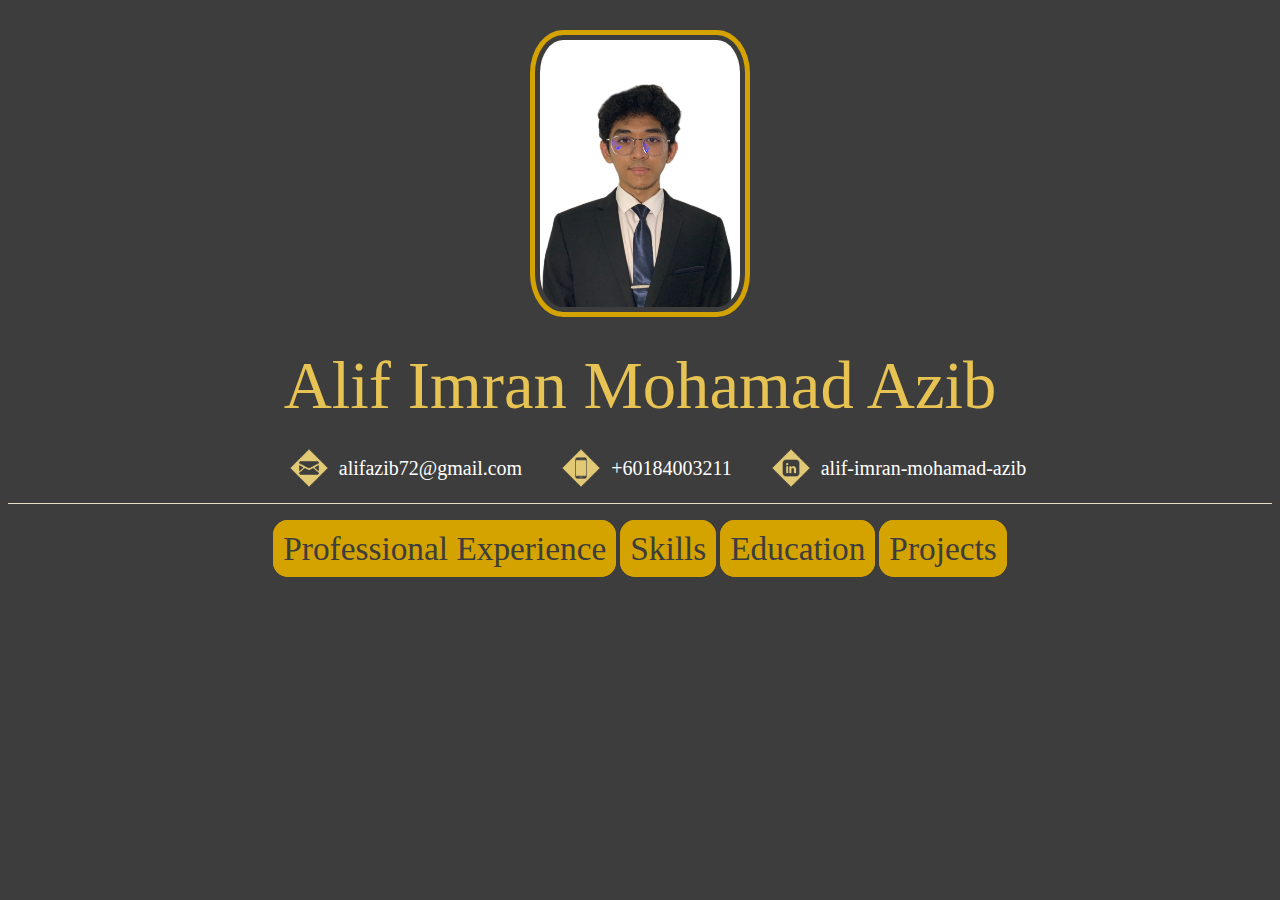
==== index.html @ edf27cf0 "Curriculum Vitae (v1.0) - Changes to be expected" ====
<!DOCTYPE html>
<html lang="en">
  <head>
    <title>Introduction Page | Alif Imran</title>
    <link rel="icon" href="./assets/index icon.png">
    <style>
      html {
        position: relative;
        width: auto;
        height: auto;
        background: #3d3d3d;
        border-radius: 50px;
      }

      a {
        text-align: center;
      }

      button {
        display: block;
        margin-left: auto;
        margin-right: auto;
      }

      

      img {
        width: 200px;
        border: 5px solid rgb(212, 163, 0);
        padding: 5px;
        margin: 30px;
        border-radius: 15%;
      }


      .centerImage {
        display: block;
        margin-left: auto;
        margin-right: auto;
      }

      .centerSelection {
        text-align: center;
      }

      .mainLink {
        background-color: #3d3d3d;
        border: none;
        font-family: Avenir LT std;
        font-weight: 35;
        font-size: 50pt;
        text-decoration: none;
        color: rgb(230, 195, 82);
        transition: background-color 0.3s ease-in-out;
      }

      .mainLink:hover {
        background-color: rgb(77, 59, 0);
        border-radius: 15px;
      }

      .selectionLink {
        font-family: Avenir LT std;
        font-weight: 35;
        font-size: 25pt;
        text-decoration: none;
        color: #3d3d3d;
        background-color: rgb(212, 163, 0);
        border: 10px solid rgb(212, 163, 0);
        border-radius: 15px;
        transition: border 0.3s ease-in-out;
      }
      .selectionLink:hover {
        border: 20px solid rgb(212, 163, 0);
        border-radius: 20px;
      }

      .descInt {
        font-family: Avenir LT std;
        font-weight: 35;
        font-size: 17pt;
        color: white;
      }

      .contactInfoMain {
        width: auto;
        height: 60px;
        text-align: center;
        margin-bottom: 30px;
        margin-top: -30px;
      }

      .contactInfo {
        margin: 0px auto;
        position: relative;
        display: inline-block;
      }

      .contactInfo a{
        text-decoration: none;
        font-family: Avenir LT std;
        font-weight: 35;
        font-size: 15pt;
        color: white;
        transition: color 0.3s ease-in-out;
      }

      .contactInfo a:hover {
        text-decoration: none;
        font-family: Avenir LT std;
        font-weight: 35;
        font-size: 15pt;
        color: rgb(230, 195, 82);
      }

      .contactInfo a img{
        border: none;
        width: 50px;
        padding: 0%;
        margin-bottom: -18px;
        margin-right: 0px;
      }
    </style>
  </head>
  <body>
    <div>
      <img src="./assets/Formal Pic white bg.jpg" class="centerImage" alt="Alif Imran Profile Picture"/>
      <div>
        <button class="mainLink" onclick="setVisibility()">Alif Imran Mohamad Azib</button>
        <h2 id="descIntro" style="display: none" class="descInt" ><center>A graduated bachelor's of Actuarial Science student who wishes to pursue in Software Development
        <br> and be productive with suitable practices in the industry as well as contributing quality outputs efficiently throughout the company.</center></h2>
        <br />
        <div class="contactInfoMain">

          <div class="contactInfo">
            <a href="mailto:alifazib72">
              <img src="./assets/email icon.png" alt="email icon">
              alifazib72@gmail.com
            </a>
          </div>

          <div class="contactInfo">
            <a href="">
              <img src="./assets/phone icon.png" alt="phone icon">
              +60184003211
            </a>
          </div>

          <div class="contactInfo">
            <a href="https://www.linkedin.com/in/alif-imran-mohamad-azib-a28639226" target="_blank">
              <img src="./assets/linkedin icon.png" alt="linkedin icon">
              alif-imran-mohamad-azib
            </a>
          </div>

        </div>
        <hr style="background-color:rgb(231, 224, 199); border: none;" size="3px"/>
        <br />
        <div class="centerSelection">
          <a href="./sections/Professional_Experience.html" class="selectionLink">Professional Experience</a>
          <a href="./sections/Skills.html" class="selectionLink">Skills</a>
          <a href="./sections/Education.html" class="selectionLink">Education</a>
          <a href="./sections/Project.html" class="selectionLink">Projects</a>
        </div>
        <script>
        function setVisibility(){
            let desc = document.getElementById('descIntro');

            desc.style.display = desc.style.display === 'none' ? '' : 'none';
        }
        </script>
      </div>
    </div>
  </body>
</html>
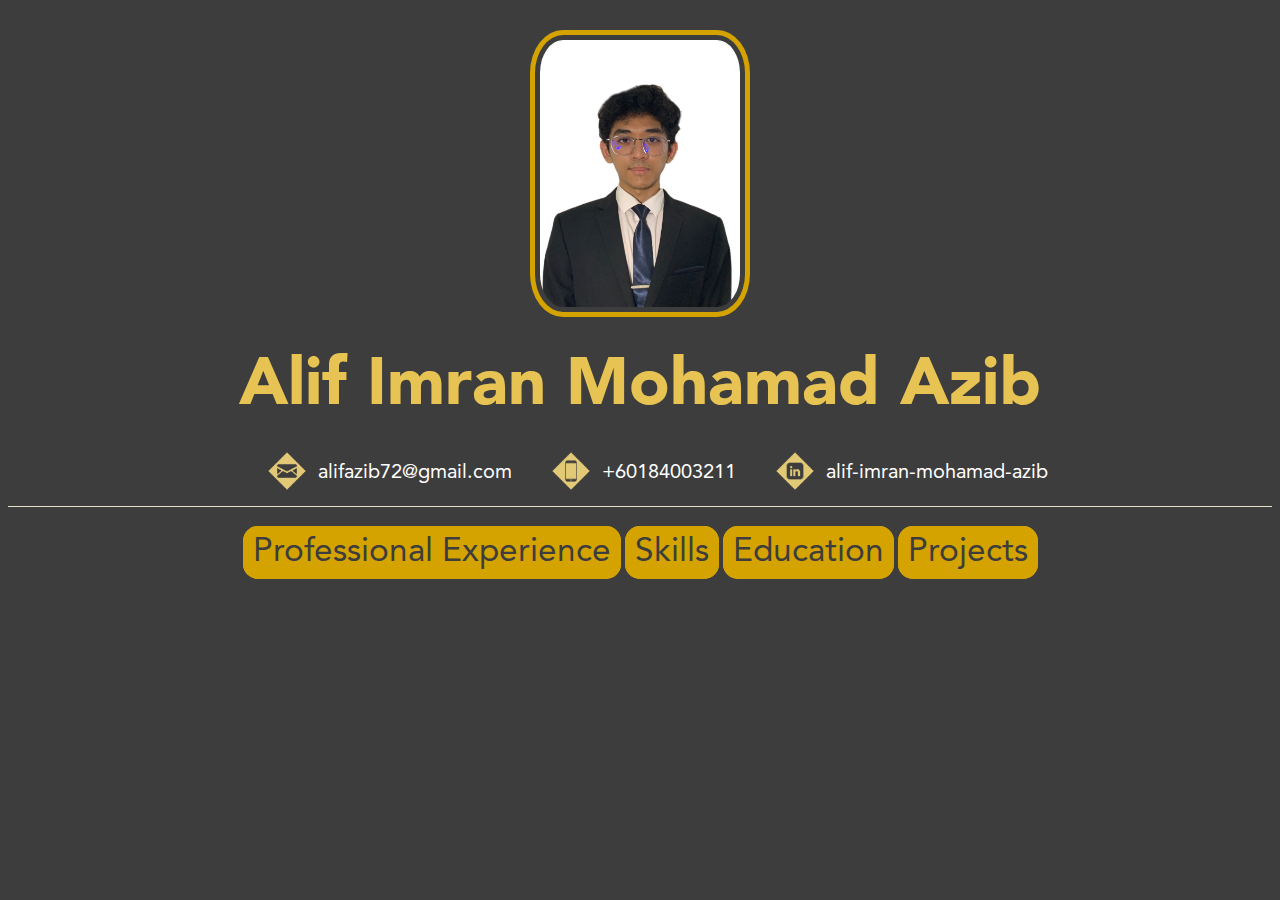
==== commit f2a9881e: "v1.1 Added custom fonts to the website (Avenir)" ====
--- a/index.html
+++ b/index.html
@@ -46,8 +46,7 @@
       .mainLink {
         background-color: #3d3d3d;
         border: none;
-        font-family: Avenir LT std;
-        font-weight: 35;
+        font-family: 'Avenir Black';
         font-size: 50pt;
         text-decoration: none;
         color: rgb(230, 195, 82);
@@ -60,8 +59,7 @@
       }
 
       .selectionLink {
-        font-family: Avenir LT std;
-        font-weight: 35;
+        font-family: 'Avenir Roman';
         font-size: 25pt;
         text-decoration: none;
         color: #3d3d3d;
@@ -76,8 +74,7 @@
       }
 
       .descInt {
-        font-family: Avenir LT std;
-        font-weight: 35;
+        font-family: 'Avenir Book';
         font-size: 17pt;
         color: white;
       }
@@ -98,8 +95,7 @@
 
       .contactInfo a{
         text-decoration: none;
-        font-family: Avenir LT std;
-        font-weight: 35;
+        font-family: 'Avenir Roman';
         font-size: 15pt;
         color: white;
         transition: color 0.3s ease-in-out;
@@ -107,8 +103,7 @@
 
       .contactInfo a:hover {
         text-decoration: none;
-        font-family: Avenir LT std;
-        font-weight: 35;
+        font-family: 'Avenir Roman';
         font-size: 15pt;
         color: rgb(230, 195, 82);
       }
@@ -119,6 +114,21 @@
         padding: 0%;
         margin-bottom: -18px;
         margin-right: 0px;
+      }
+
+      @font-face {
+        font-family: 'Avenir Roman';
+        src: url(./assets/font/AvenirLTStd-Roman.otf);
+      }
+
+      @font-face {
+        font-family: 'Avenir Book';
+        src: url(./assets/font/AvenirLTStd-Book.otf);
+      }
+
+      @font-face {
+        font-family: 'Avenir Black';
+        src: url(./assets/font/AvenirLTStd-Black.otf);
       }
     </style>
   </head>
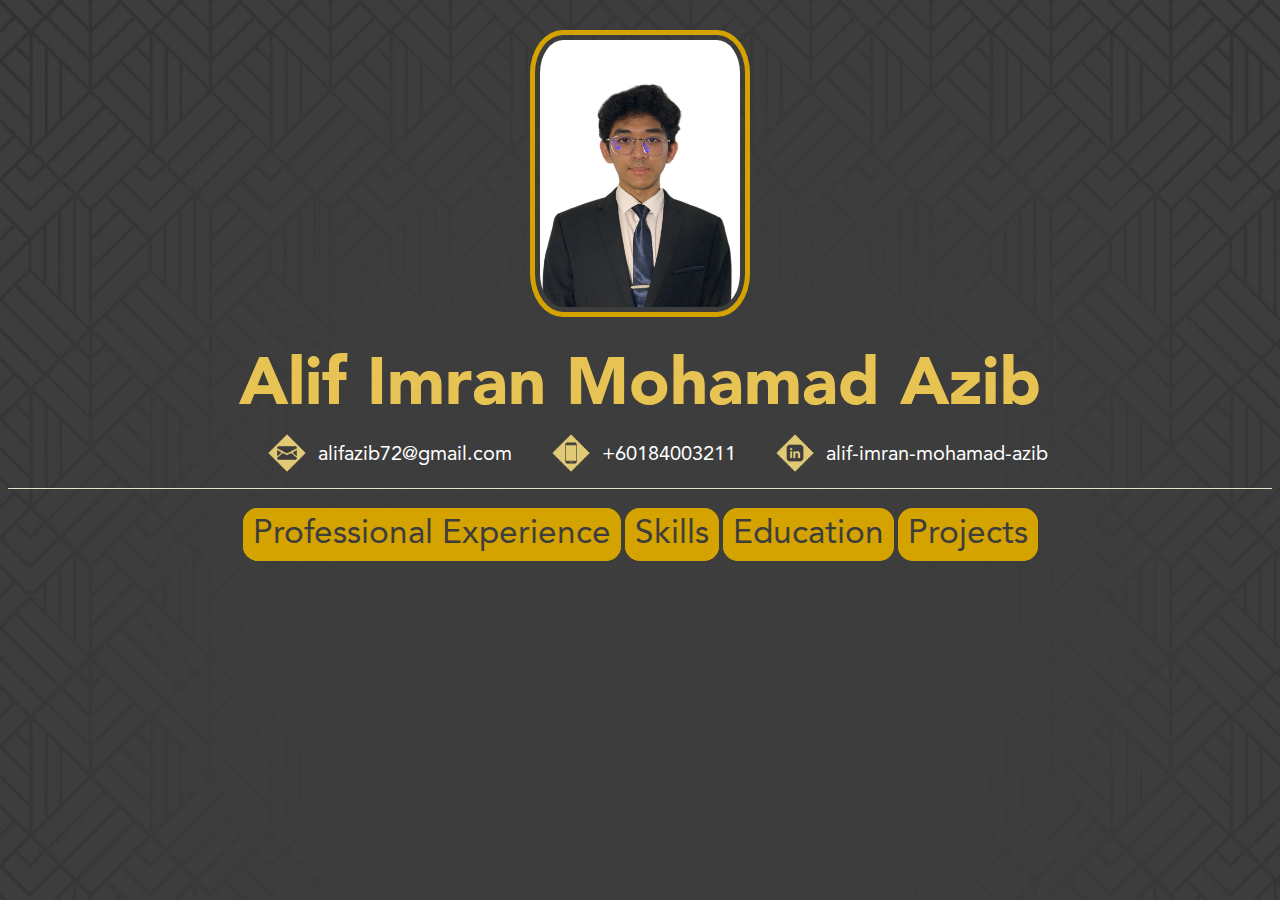
==== commit 685cc15e: "v1.2 Added background image and various transition" ====
--- a/index.html
+++ b/index.html
@@ -10,6 +10,10 @@
         height: auto;
         background: #3d3d3d;
         border-radius: 50px;
+        background-image: url('./assets/diamond\ abstract\ pattern.png');
+        background-repeat: no-repeat;
+        background-attachment: scroll;
+        background-size: 100% auto;
       }
 
       a {
@@ -44,18 +48,18 @@
       }
 
       .mainLink {
-        background-color: #3d3d3d;
+        background-color: transparent;
         border: none;
         font-family: 'Avenir Black';
         font-size: 50pt;
         text-decoration: none;
         color: rgb(230, 195, 82);
-        transition: background-color 0.3s ease-in-out;
+        transition: color 0.3s ease-in-out, font-size 0.2s ease-in-out;
       }
 
       .mainLink:hover {
-        background-color: rgb(77, 59, 0);
-        border-radius: 15px;
+        color: white;
+        font-size: 55pt;
       }
 
       .selectionLink {
@@ -68,15 +72,10 @@
         border-radius: 15px;
         transition: border 0.3s ease-in-out;
       }
+
       .selectionLink:hover {
         border: 20px solid rgb(212, 163, 0);
         border-radius: 20px;
-      }
-
-      .descInt {
-        font-family: 'Avenir Book';
-        font-size: 17pt;
-        color: white;
       }
 
       .contactInfoMain {
@@ -116,6 +115,21 @@
         margin-right: 0px;
       }
 
+      .descInactiveBox {
+        background-color: transparent;
+        width: auto;
+        overflow: auto;
+        transition: all 0.3s ease-in-out;
+      }
+
+
+      #descIntro {
+        font-family: 'Avenir Book';
+        font-size: 10pt;
+        color: white;
+        text-align: center;
+      }
+
       @font-face {
         font-family: 'Avenir Roman';
         src: url(./assets/font/AvenirLTStd-Roman.otf);
@@ -131,38 +145,43 @@
         src: url(./assets/font/AvenirLTStd-Black.otf);
       }
     </style>
+
+    <script>
+      function toggleHeight(id) {
+        let currId = document.getElementById(id);
+        currId.style.height = currId.style.height === '0px' ? '100px' : '0px';
+      }
+    </script>
   </head>
   <body>
     <div>
       <img src="./assets/Formal Pic white bg.jpg" class="centerImage" alt="Alif Imran Profile Picture"/>
       <div>
-        <button class="mainLink" onclick="setVisibility()">Alif Imran Mohamad Azib</button>
-        <h2 id="descIntro" style="display: none" class="descInt" ><center>A graduated bachelor's of Actuarial Science student who wishes to pursue in Software Development
-        <br> and be productive with suitable practices in the industry as well as contributing quality outputs efficiently throughout the company.</center></h2>
-        <br />
+        <button class="mainLink" onclick="toggleHeight('descIntro')">Alif Imran Mohamad Azib</button>
+        <div id="descIntro" class="descInactiveBox" style="height: 0px;">
+          <h2 class="descInt" ><center>A graduated bachelor's of Actuarial Science student who wishes to pursue in Software Development
+          <br> and be productive with suitable practices in the industry as well as contributing quality outputs efficiently throughout the company.</center></h2>
+          
+        </div>
         <div class="contactInfoMain">
-
           <div class="contactInfo">
             <a href="mailto:alifazib72">
               <img src="./assets/email icon.png" alt="email icon">
               alifazib72@gmail.com
             </a>
           </div>
-
           <div class="contactInfo">
             <a href="">
               <img src="./assets/phone icon.png" alt="phone icon">
               +60184003211
             </a>
           </div>
-
           <div class="contactInfo">
             <a href="https://www.linkedin.com/in/alif-imran-mohamad-azib-a28639226" target="_blank">
               <img src="./assets/linkedin icon.png" alt="linkedin icon">
               alif-imran-mohamad-azib
             </a>
           </div>
-
         </div>
         <hr style="background-color:rgb(231, 224, 199); border: none;" size="3px"/>
         <br />
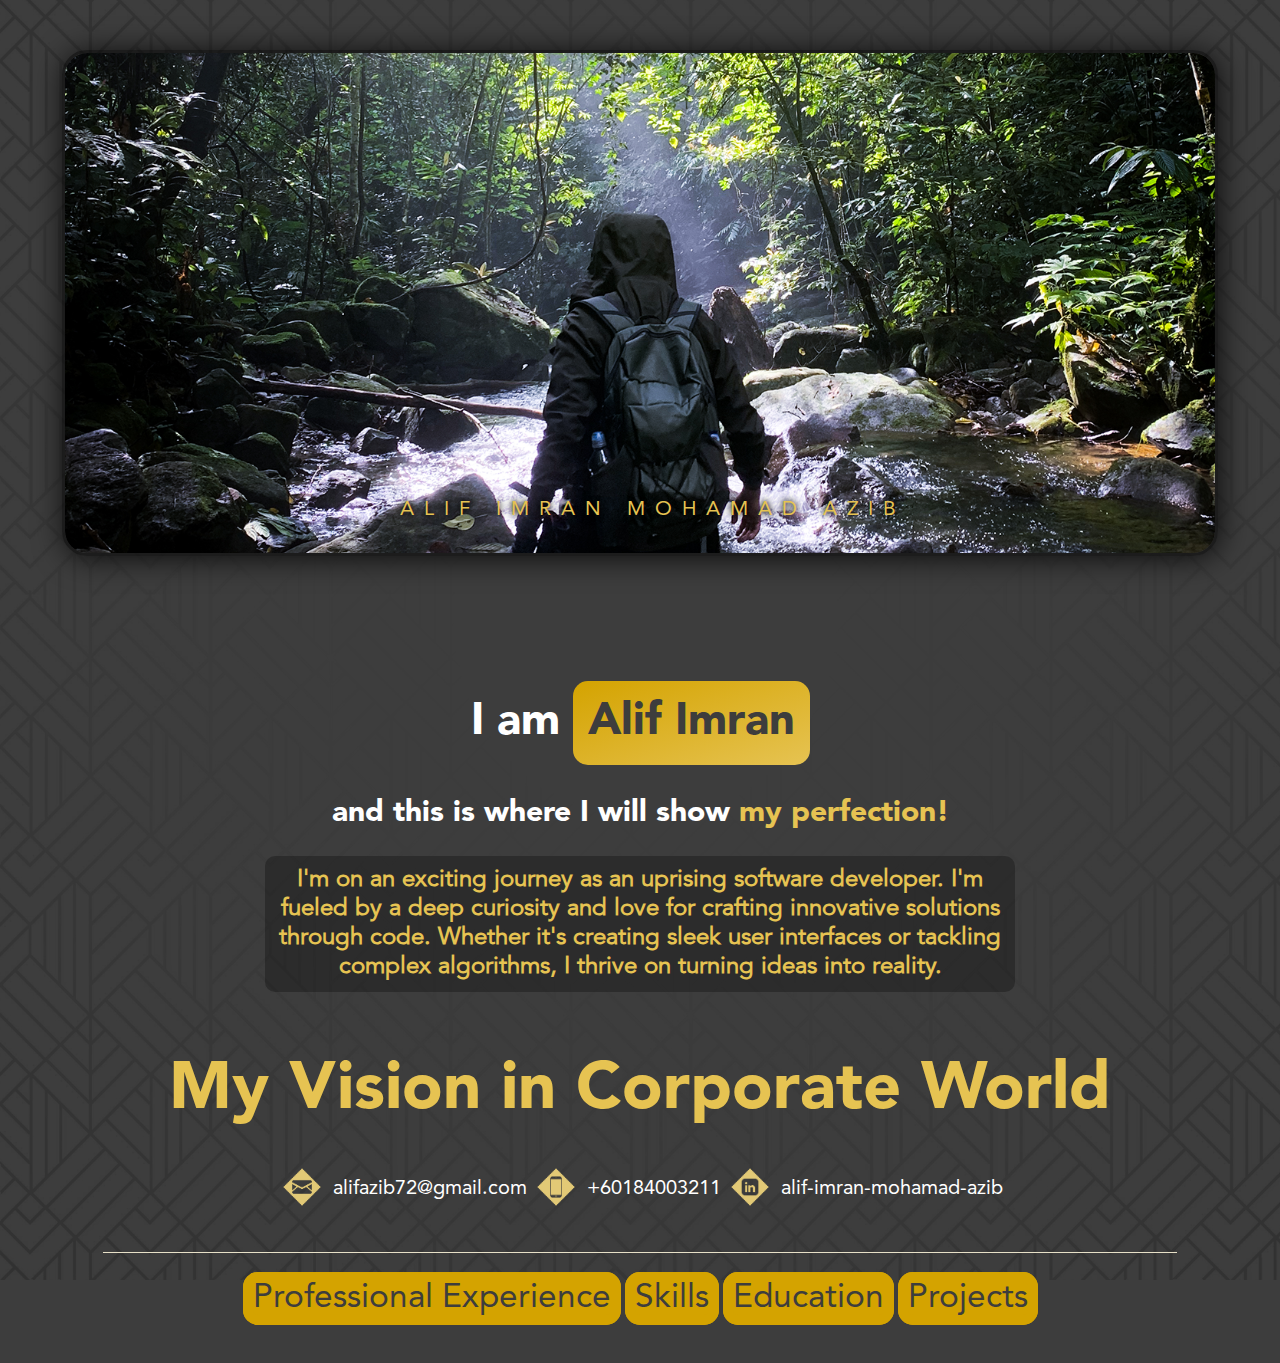
==== commit c34b06c6: "v1.3 Overhauled Introduction Page and CSS files" ====
--- a/index.html
+++ b/index.html
@@ -3,202 +3,83 @@
   <head>
     <title>Introduction Page | Alif Imran</title>
     <link rel="icon" href="./assets/index icon.png">
-    <style>
-      html {
-        position: relative;
-        width: auto;
-        height: auto;
-        background: #3d3d3d;
-        border-radius: 50px;
-        background-image: url('./assets/diamond\ abstract\ pattern.png');
-        background-repeat: no-repeat;
-        background-attachment: scroll;
-        background-size: 100% auto;
+    <link rel="stylesheet" href="./styles/index.css">
+    <script src="https://ajax.googleapis.com/ajax/libs/jquery/3.6.4/jquery.min.js"></script>
+    <script>
+      function toggleHeight(id) {
+        let currId = document.getElementById(id);
+        currId.style.maxHeight = currId.style.maxHeight === '0px' ? '125px' : '0px';
       }
+      
+      function setVisibility(){
+          let desc = document.getElementById('descIntro');
 
-      a {
-        text-align: center;
-      }
-
-      button {
-        display: block;
-        margin-left: auto;
-        margin-right: auto;
-      }
-
-      
-
-      img {
-        width: 200px;
-        border: 5px solid rgb(212, 163, 0);
-        padding: 5px;
-        margin: 30px;
-        border-radius: 15%;
+          desc.style.display = desc.style.display === 'none' ? '' : 'none';
       }
 
 
-      .centerImage {
-        display: block;
-        margin-left: auto;
-        margin-right: auto;
-      }
-
-      .centerSelection {
-        text-align: center;
-      }
-
-      .mainLink {
-        background-color: transparent;
-        border: none;
-        font-family: 'Avenir Black';
-        font-size: 50pt;
-        text-decoration: none;
-        color: rgb(230, 195, 82);
-        transition: color 0.3s ease-in-out, font-size 0.2s ease-in-out;
-      }
-
-      .mainLink:hover {
-        color: white;
-        font-size: 55pt;
-      }
-
-      .selectionLink {
-        font-family: 'Avenir Roman';
-        font-size: 25pt;
-        text-decoration: none;
-        color: #3d3d3d;
-        background-color: rgb(212, 163, 0);
-        border: 10px solid rgb(212, 163, 0);
-        border-radius: 15px;
-        transition: border 0.3s ease-in-out;
-      }
-
-      .selectionLink:hover {
-        border: 20px solid rgb(212, 163, 0);
-        border-radius: 20px;
-      }
-
-      .contactInfoMain {
-        width: auto;
-        height: 60px;
-        text-align: center;
-        margin-bottom: 30px;
-        margin-top: -30px;
-      }
-
-      .contactInfo {
-        margin: 0px auto;
-        position: relative;
-        display: inline-block;
-      }
-
-      .contactInfo a{
-        text-decoration: none;
-        font-family: 'Avenir Roman';
-        font-size: 15pt;
-        color: white;
-        transition: color 0.3s ease-in-out;
-      }
-
-      .contactInfo a:hover {
-        text-decoration: none;
-        font-family: 'Avenir Roman';
-        font-size: 15pt;
-        color: rgb(230, 195, 82);
-      }
-
-      .contactInfo a img{
-        border: none;
-        width: 50px;
-        padding: 0%;
-        margin-bottom: -18px;
-        margin-right: 0px;
-      }
-
-      .descInactiveBox {
-        background-color: transparent;
-        width: auto;
-        overflow: auto;
-        transition: all 0.3s ease-in-out;
-      }
-
-
-      #descIntro {
-        font-family: 'Avenir Book';
-        font-size: 10pt;
-        color: white;
-        text-align: center;
-      }
-
-      @font-face {
-        font-family: 'Avenir Roman';
-        src: url(./assets/font/AvenirLTStd-Roman.otf);
-      }
-
-      @font-face {
-        font-family: 'Avenir Book';
-        src: url(./assets/font/AvenirLTStd-Book.otf);
-      }
-
-      @font-face {
-        font-family: 'Avenir Black';
-        src: url(./assets/font/AvenirLTStd-Black.otf);
-      }
-    </style>
-
-    <script>
-      function toggleHeight(id) {
-        let currId = document.getElementById(id);
-        currId.style.height = currId.style.height === '0px' ? '100px' : '0px';
-      }
     </script>
   </head>
   <body>
-    <div>
-      <img src="./assets/Formal Pic white bg.jpg" class="centerImage" alt="Alif Imran Profile Picture"/>
-      <div>
-        <button class="mainLink" onclick="toggleHeight('descIntro')">Alif Imran Mohamad Azib</button>
-        <div id="descIntro" class="descInactiveBox" style="height: 0px;">
-          <h2 class="descInt" ><center>A graduated bachelor's of Actuarial Science student who wishes to pursue in Software Development
-          <br> and be productive with suitable practices in the industry as well as contributing quality outputs efficiently throughout the company.</center></h2>
-          
-        </div>
-        <div class="contactInfoMain">
-          <div class="contactInfo">
-            <a href="mailto:alifazib72">
-              <img src="./assets/email icon.png" alt="email icon">
-              alifazib72@gmail.com
-            </a>
-          </div>
-          <div class="contactInfo">
-            <a href="">
-              <img src="./assets/phone icon.png" alt="phone icon">
-              +60184003211
-            </a>
-          </div>
-          <div class="contactInfo">
-            <a href="https://www.linkedin.com/in/alif-imran-mohamad-azib-a28639226" target="_blank">
-              <img src="./assets/linkedin icon.png" alt="linkedin icon">
-              alif-imran-mohamad-azib
-            </a>
-          </div>
-        </div>
-        <hr style="background-color:rgb(231, 224, 199); border: none;" size="3px"/>
-        <br />
-        <div class="centerSelection">
-          <a href="./sections/Professional_Experience.html" class="selectionLink">Professional Experience</a>
-          <a href="./sections/Skills.html" class="selectionLink">Skills</a>
-          <a href="./sections/Education.html" class="selectionLink">Education</a>
-          <a href="./sections/Project.html" class="selectionLink">Projects</a>
-        </div>
-        <script>
-        function setVisibility(){
-            let desc = document.getElementById('descIntro');
+    <div class="bannerMain">
+      <img src="./assets/banner main - color.png" alt="banner color" class="banner-will-hide">
+      <img src="./assets/banner main - no color.png" alt="banner no color" class="banner-will-show">
+      <p id="nickname" class="banner-will-show">"<span style="color: rgb(230, 195, 82)">aleaf</span>reinn"</p>
+      <img src="./assets/banner main - model.png" alt="banner model">
+      <p id="realname" class="banner-will-hide">ALIF IMRAN MOHAMAD AZIB</p>
+    </div>
 
-            desc.style.display = desc.style.display === 'none' ? '' : 'none';
-        }
-        </script>
+    <section class="intro-container">
+      <p id="greeting" style="opacity:0;"></p>
+      <h1>I am <span class="name-border">Alif Imran</span></h1>
+      <h2>and this is where I will show <span style="color:rgb(230, 195, 82)">my perfection!</span></h2>
+      <h3>I'm on an exciting journey as an uprising software developer. I'm fueled by a deep curiosity and love for crafting innovative solutions through code. Whether it's creating sleek user interfaces or tackling complex algorithms, I thrive on turning ideas into reality.</h3>
+      <script>
+        let greetChange = $("#greeting");
+        const greetText = ['Greetings!', 'Salam!', 'ごあいさつ!', '!تحيات', '问候!'];
+        let greetIndex  = 0;
+
+        setInterval( () => {
+          greetChange.html(greetText[greetIndex]).fadeTo(500,1);
+          greetIndex++;
+          greetChange.delay(800).fadeTo(500,0);
+          if (greetIndex === 5) {greetIndex = 0};
+        }, 2100);
+      </script>
+    </section>
+    
+    <button class="mainLink" onclick="toggleHeight('descIntro')">My Vision in Corporate World</button>
+    <div id="descIntro" class="descInactiveBox" style="max-height: 0px;">
+      <h2 class="descInt" >I started off as a bachelor's of Actuarial Science student but wishes to pursue in Software Development and be productive with suitable practices in the industry as well as contributing quality outputs efficiently throughout the company.</h2>
+    </div>
+    <div class="contactInfoMain">
+      <div class="contactInfo">
+        <a href="mailto:alifazib72">
+          <img src="./assets/email icon.png" alt="email icon">
+          alifazib72@gmail.com
+        </a>
+      </div>
+      <div class="contactInfo">
+        <a href="">
+          <img src="./assets/phone icon.png" alt="phone icon">
+          +60184003211
+        </a>
+      </div>
+      <div class="contactInfo">
+        <a href="https://www.linkedin.com/in/alif-imran-mohamad-azib-a28639226" target="_blank">
+          <img src="./assets/linkedin icon.png" alt="linkedin icon">
+          alif-imran-mohamad-azib
+        </a>
       </div>
     </div>
+    <hr style="background-color:rgb(231, 224, 199); border: none; width: 85%;" size="3px"/>
+    <br />
+    <div class="centerSelection">
+      <a href="./sections/Professional_Experience.html" class="selectionLink">Professional Experience</a>
+      <a href="./sections/Skills.html" class="selectionLink">Skills</a>
+      <a href="./sections/Education.html" class="selectionLink">Education</a>
+      <a href="./sections/Project.html" class="selectionLink">Projects</a>
+    </div>
+    <br><br>
   </body>
 </html>
--- a/styles/index.css
+++ b/styles/index.css
@@ -0,0 +1,263 @@
+html {
+    position: relative;
+    width: auto;
+    height: auto;
+    background: #3d3d3d;
+    border-radius: 50px;
+    background-image: url('../assets/diamond\ abstract\ pattern.png');
+    background-repeat: no-repeat;
+    background-attachment: scroll;
+    background-size: 100% auto;
+}
+
+a {
+    text-align: center;
+}
+
+button {
+    display: block;
+    margin: 40px auto;
+}
+
+.bannerMain {
+    position: relative;
+    width: 1150px;
+    height: 500px;
+    margin: 50px auto 25px;
+    border: 3px solid #00000088;
+    border-radius: 25px;
+    box-shadow: 2px 2px 30px #000000cc;
+    overflow: hidden;
+    text-align: center;
+}
+
+.bannerMain img {
+    position: absolute;
+    width: 100%;
+    right: 0px;
+    top: -50px;
+    transition: all 0.3s ease-in-out;
+}
+
+.banner-will-show {
+    opacity: 0;
+    transition: opacity 0.3s ease-in-out 0.15s;
+}
+
+.banner-will-hide {
+    opacity: 1;
+    transition: opacity 0.3s ease-in-out;
+}
+
+.bannerMain:hover > img {
+    width: 200%;
+    right: -600px;
+    top: -250px;
+}
+
+.bannerMain:hover > .banner-will-show  {
+    opacity: 1;
+}
+
+.bannerMain:hover > .banner-will-hide  {
+    opacity: 0;
+}
+
+
+.intro-container {
+    width: 750px;
+    height: 430px;
+    margin: 0px auto 40px;
+    position: relative;
+    display: flex;
+    flex-direction: column;
+    align-items: center;
+    justify-content: flex-start;
+    text-align: center;
+}
+
+.intro-container p {
+    position: absolute;
+    font-family: 'Avenir Book';
+    font-size: 30px;
+    color: #FFFFFF;
+}
+
+.intro-container h1 {
+    font-family: 'Avenir Black';
+    font-size: 45px;
+    color: #FFFFFF;
+    margin-top: 100px;
+}
+
+.intro-container h2 {
+    font-family: 'Avenir Black';
+    font-size: 30px;
+    color: #FFFFFF;
+    margin-top: 0px;
+}
+
+.intro-container h3 {
+    font-family: 'Avenir Book';
+    font-size: 24px;
+    color: rgb(230, 195, 82);
+    margin: 0px 0px;
+    padding: 10px;
+    background-color: #00000044;
+    border-radius: 10px;
+}
+
+
+.name-border {
+    display:inline-block;
+    color: #3d3d3d;
+    border-radius: 15px;
+    padding: 15px;
+    background-image: linear-gradient(to bottom right, rgb(212, 163, 0), rgb(230, 195, 82));
+}
+
+.centerImage {
+    display: block;
+    margin-left: auto;
+    margin-right: auto;
+}
+
+.centerSelection {
+    text-align: center;
+}
+
+.mainLink {
+    background-color: transparent;
+    border: none;
+    font-family: 'Avenir Black';
+    font-size: 50pt;
+    text-decoration: none;
+    color: rgb(230, 195, 82);
+    transition: color 0.3s ease-in-out, font-size 0.2s ease-in-out;
+}
+
+.mainLink:hover {
+    color: white;
+    font-size: 55pt;
+}
+
+.selectionLink {
+    font-family: 'Avenir Roman';
+    font-size: 25pt;
+    text-decoration: none;
+    color: #3d3d3d;
+    background-color: rgb(212, 163, 0);
+    border: 10px solid rgb(212, 163, 0);
+    border-radius: 15px;
+    transition: border 0.3s ease-in-out;
+}
+
+.selectionLink:hover {
+    border: 20px solid rgb(212, 163, 0);
+    border-radius: 20px;
+}
+
+.contactInfoMain {
+    width: auto;
+    height: 60px;
+    text-align: center;
+    margin-bottom: 30px;
+    margin-top: 10px;
+}
+
+.contactInfo {
+    margin: 0px auto;
+    position: relative;
+    display: inline-block;
+}
+
+.contactInfo a{
+    text-decoration: none;
+    font-family: 'Avenir Roman';
+    font-size: 15pt;
+    color: white;
+    transition: color 0.3s ease-in-out;
+}
+
+.contactInfo a:hover {
+    text-decoration: none;
+    font-family: 'Avenir Roman';
+    font-size: 15pt;
+    color: rgb(230, 195, 82);
+}
+
+.contactInfo a img{
+    border: none;
+    width: 50px;
+    padding: 0%;
+    margin-bottom: -18px;
+    margin-right: 0px;
+}
+
+.descInactiveBox {
+    background-color: transparent;
+    width: auto;
+    height:auto;
+    overflow: auto;
+    transition: all 0.3s ease-in-out;
+    display: flex;
+    justify-content: center;
+}
+
+.descInt {
+    width: 800px;
+    height: auto;
+}
+
+#nickname {
+    position: absolute;
+    font-size: 72px;
+    left: 325px;
+    top: 45px;
+    font-family: 'Avenir Book';
+    color: #FFFFFF;
+    text-shadow: 2px 2px 10px #000000;
+    text-align: center;
+    letter-spacing: 10px;
+}
+
+#realname {
+    position: absolute;
+    left: 335px;
+    top: 425px;
+    font-family: 'Avenir Roman';
+    font-size: 20px;
+    color: rgb(230, 195, 82);
+    border-radius: 5px;
+    text-shadow: 0px 0px 5px #000000, 0px 0px 10px #000000;
+    text-align: center;
+    letter-spacing: 10px;
+}
+
+#descIntro {
+    font-family: 'Avenir Book';
+    font-size: 10pt;
+    color: white;
+    text-align: center;
+    margin-top: -20px;
+}
+
+@font-face {
+    font-family: 'Avenir Roman';
+    src: url(../assets/font/AvenirLTStd-Roman.otf);
+}
+
+@font-face {
+    font-family: 'Avenir Book';
+    src: url(../assets/font/AvenirLTStd-Book.otf);
+}
+
+@font-face {
+    font-family: 'Avenir Black';
+    src: url(../assets/font/AvenirLTStd-Black.otf);
+}
+
+@font-face {
+    font-family: 'ElRon Monospace';
+    src: url('../assets/font/Elronmonospace.ttf');
+}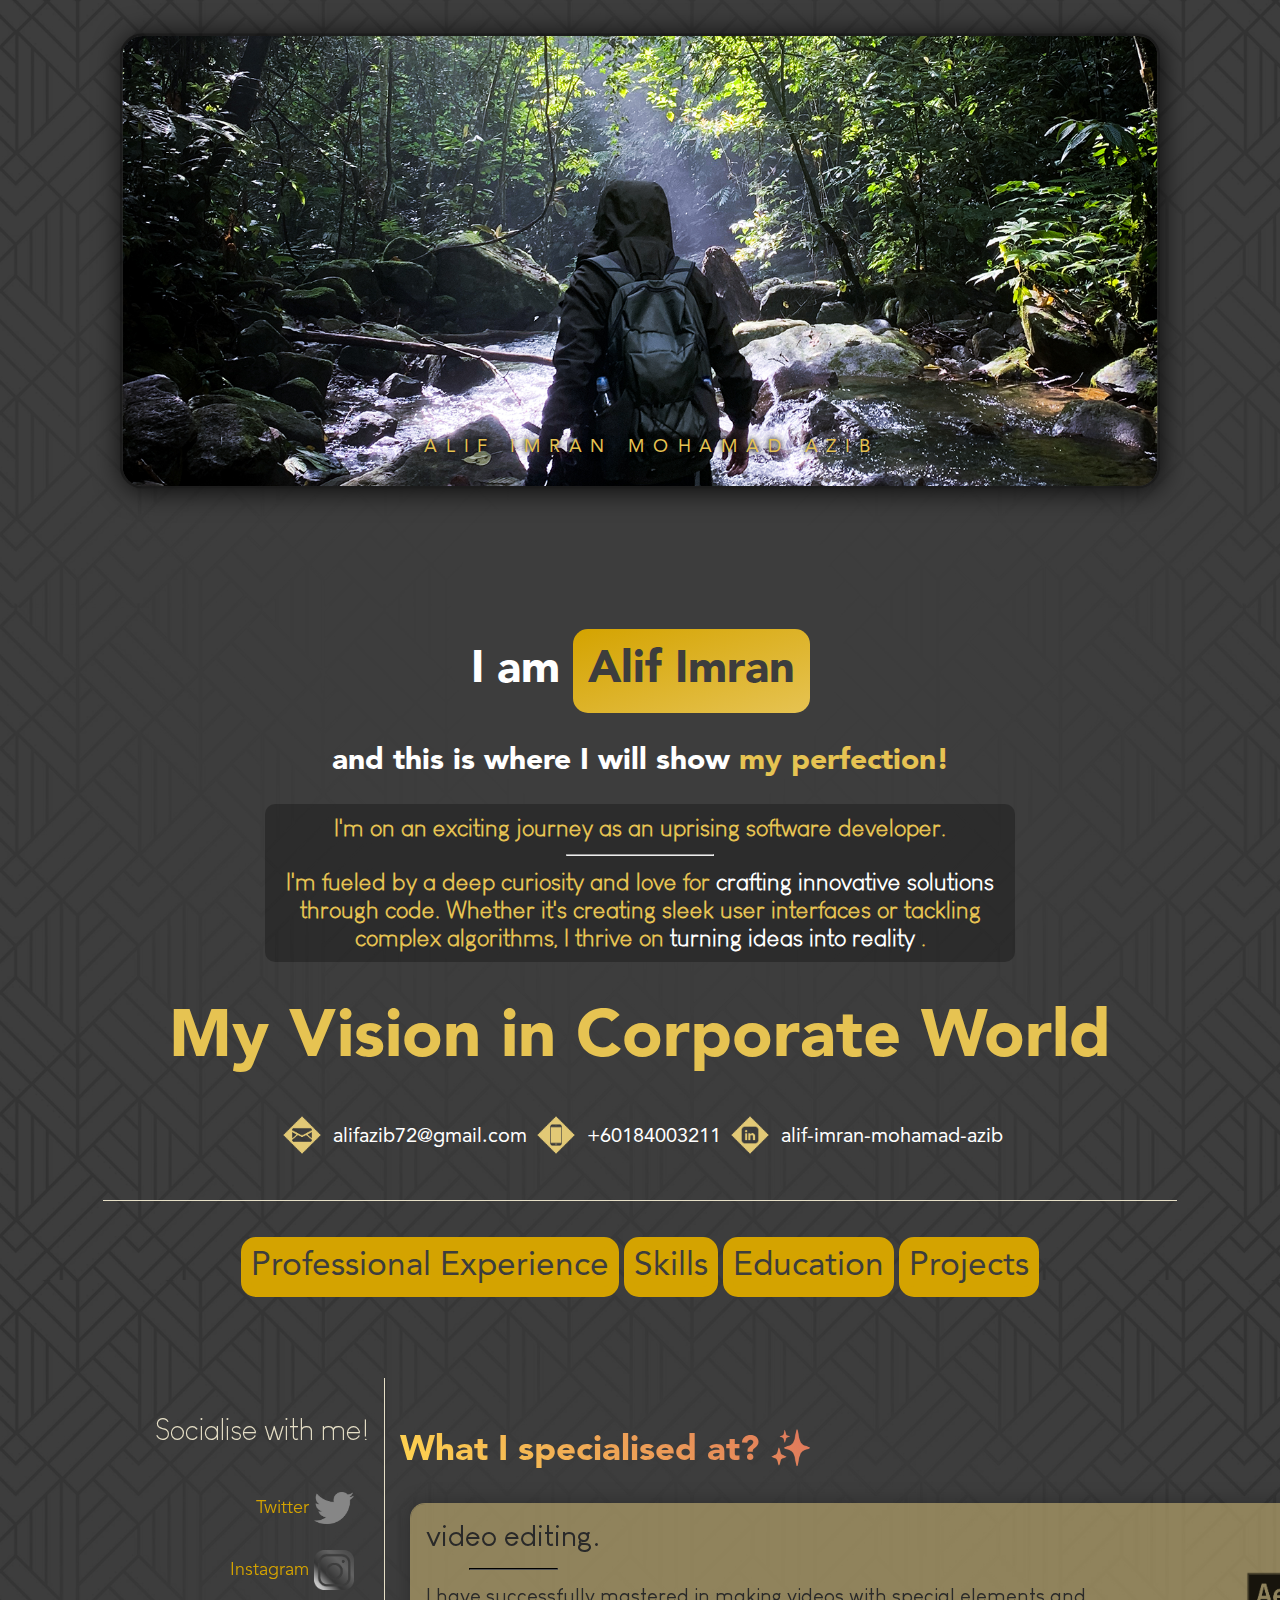
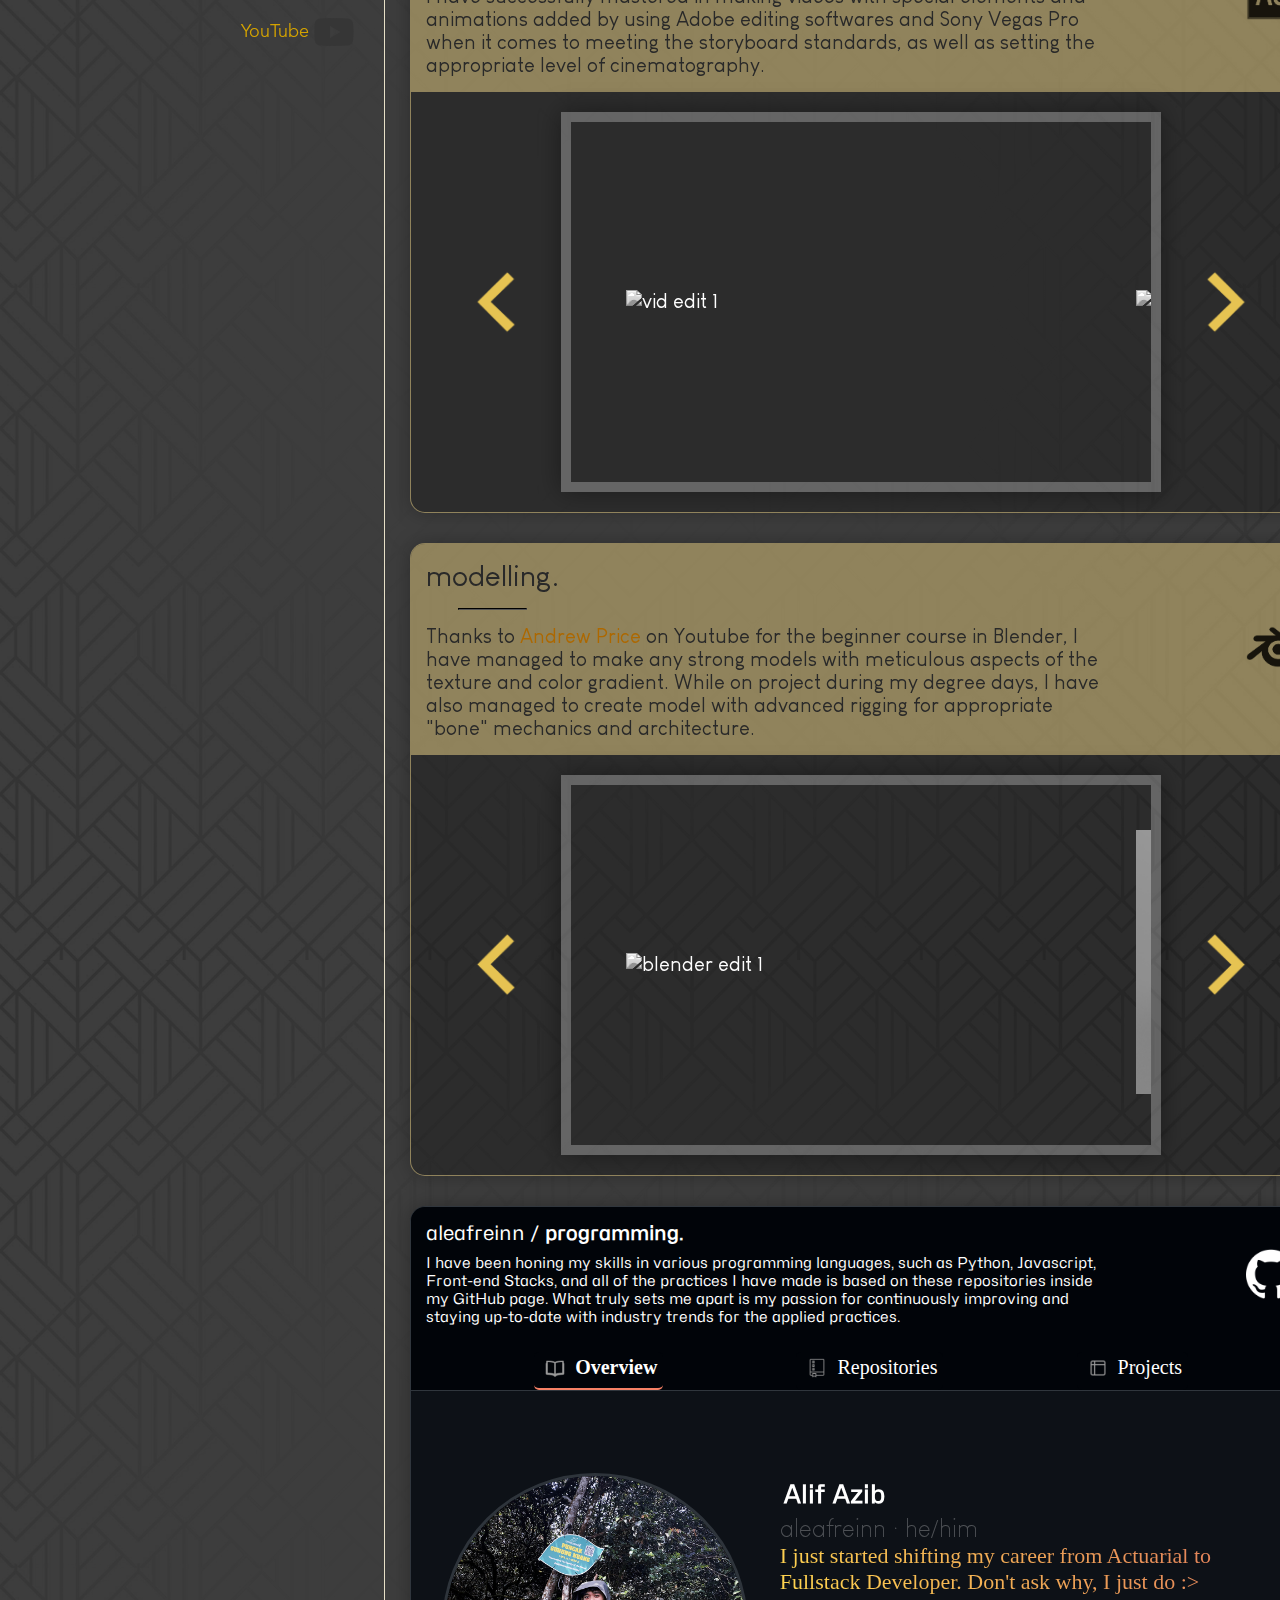
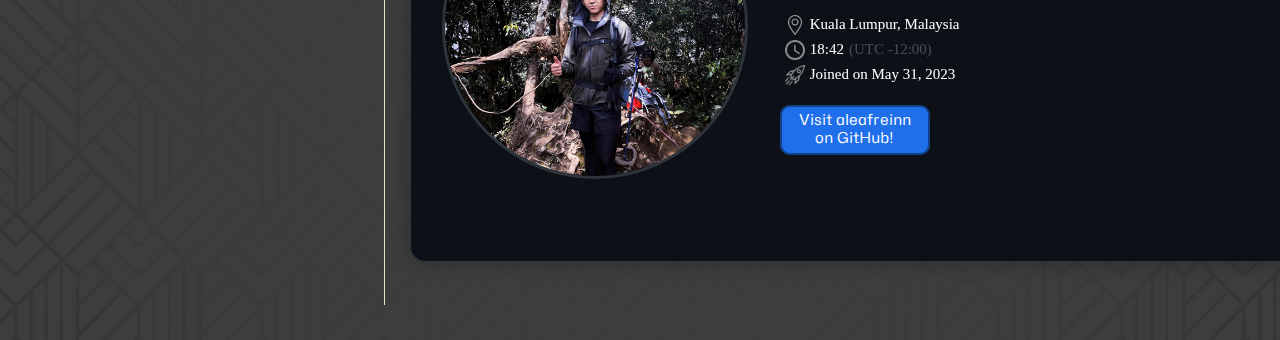
==== commit 59314055: "v1.4 Descriptive Specialisation in Welcome Page and minor fixes" ====
--- a/index.html
+++ b/index.html
@@ -1,8 +1,9 @@
 <!DOCTYPE html>
 <html lang="en">
   <head>
-    <title>Introduction Page | Alif Imran</title>
-    <link rel="icon" href="./assets/index icon.png">
+    <meta name="viewport" content="width=device-width, initial-scale=1">
+    <title>Welcome Page | Alif Imran</title>
+    <link rel="icon" href="./assets/main tab icon.png">
     <link rel="stylesheet" href="./styles/index.css">
     <script src="https://ajax.googleapis.com/ajax/libs/jquery/3.6.4/jquery.min.js"></script>
     <script>
@@ -33,7 +34,9 @@
       <p id="greeting" style="opacity:0;"></p>
       <h1>I am <span class="name-border">Alif Imran</span></h1>
       <h2>and this is where I will show <span style="color:rgb(230, 195, 82)">my perfection!</span></h2>
-      <h3>I'm on an exciting journey as an uprising software developer. I'm fueled by a deep curiosity and love for crafting innovative solutions through code. Whether it's creating sleek user interfaces or tackling complex algorithms, I thrive on turning ideas into reality.</h3>
+      <h3>I'm on an exciting journey as an uprising software developer. <br>
+      <hr style="width: 20%" />
+      I'm fueled by a deep curiosity and love for <span style="color: #FFFFFF">crafting innovative solutions</span> through code. Whether it's creating sleek user interfaces or tackling complex algorithms, I thrive on <span style="color:#FFFFFF">turning ideas into reality </span>.</h3>
       <script>
         let greetChange = $("#greeting");
         const greetText = ['Greetings!', 'Salam!', 'ごあいさつ!', '!تحيات', '问候!'];
@@ -81,5 +84,252 @@
       <a href="./sections/Project.html" class="selectionLink">Projects</a>
     </div>
     <br><br>
+    <div class="main-flex-container">
+      <div class="sub-flex-container">
+        <div class="social-link">
+          <p>Socialise with me!</p>
+          <a href="https://twitter.com/alifazibsf" target="_blank">
+            Twitter
+            <img src="./assets/social twitter.png" alt="twitter" >
+          </a>
+          <a href="https://www.instagram.com/aleafreinn/" target="_blank">
+            Instagram
+            <img src="./assets/social insta.png" alt="insta">
+          </a>
+          <a href="https://www.youtube.com/@aleafreinn" target="_blank">
+            YouTube
+            <img src="./assets/social youtube.png" alt="youtube">
+          </a>
+        </div>
+
+
+      </div>
+      <div class="main-flex-container main-sub">
+        <section class="specialisation-box">
+          <p>What I specialised at? ✨</p>
+          <div class="sub-container">
+            <div class="sub-container-header">
+              <div class="sub-container-header-desc">
+                <div style="font-size: 30px;">
+                  video editing.
+                  <hr style="border-color: black; width: 50%;" />
+                </div>
+                <div>I have successfully mastered in making videos with special elements and animations added by
+                  using Adobe editing softwares and Sony Vegas Pro when it comes to meeting the storyboard standards,
+                  as well as setting the appropriate level of cinematography.</div>
+              </div>
+              <div><img src="./assets/skills after effects.png" alt="after effects icon"></div>
+            </div>
+            <div class="gallery-wrap">
+              <img src="./assets/back arrow.png" alt="" id="backBtnVid">
+              <div id="vidFrame" class="gallery-vid">
+                <div id="imageWidthVid"><span><img src="./assets/video ed 1.gif" alt="vid edit 1"></span></div>
+                <div><span><img src="./assets/video ed 2.gif" alt="vid edit 2"></span></div>
+                <div><span><img src="./assets/video ed 3.gif" alt="vid edit 3"></span></div>
+                <div><span><img src="./assets/video ed 4.gif" alt="vid edit 4"></span></div>
+                <div><span><img src="./assets/video ed 5.gif" alt="vid edit 5"></span></div>
+                <div><span><img src="./assets/video ed 6.gif" alt="vid edit 6"></span></div>
+                <div><span><img src="./assets/video ed 7.gif" alt="vid edit 7"></span></div>
+              </div>
+              <img src="./assets/next arrow.png" alt="" id="nextBtnVid">
+            </div>
+          </div>
+          <div class="sub-container">
+            <div class="sub-container-header">
+              <div class="sub-container-header-desc">
+                <div style="font-size: 30px;">
+                  modelling.
+                  <hr style="border-color: black; width: 50%;" />
+                </div>
+                <div>Thanks to <a id="andrewLink" href="https://www.youtube.com/@blenderguru">Andrew Price</a> on Youtube for the beginner course in Blender, I have managed to
+                  make any strong models with meticulous aspects of the texture and color gradient. While on project
+                  during my degree days, I have also managed to create model with advanced rigging for appropriate
+                  "bone" mechanics and architecture.
+                </div>
+              </div>
+              <div><img src="./assets/skills blender.png" alt="blender icon"></div>
+            </div>
+            <div class="gallery-wrap">
+              <img src="./assets/back arrow.png" alt="" id="backBtnModel">
+              <div id="modelFrame" class="gallery-model">
+                <div id="imageWidthModel"><span><img src="./assets/blender ed 1.gif" alt="blender edit 1"></span></div>
+                <div><span><img src="./assets/blender ed 2.png" alt="blender edit 2"></span></div>
+                <div><span><img src="./assets/blender ed 3.png" alt="blender edit 3"></span></div>
+                <div><span><img src="./assets/blender ed 4.gif" alt="blender edit 4"></span></div>
+              </div>
+              <img src="./assets/next arrow.png" alt="" id="nextBtnModel">
+            </div>
+          </div>
+          <div class="sub-container github-style">
+            <div class="sub-container-header github-header">
+              <div class="github-flex-fix">
+                <div class="sub-container-header-desc github-desc">
+                  <div style="margin-bottom: 10px;"> aleafreinn / <strong>programming.</strong></div>
+                  <div style="font-size: 15px;">I have been honing my skills in various programming languages, such as Python, Javascript,
+                  Front-end Stacks, and all of the practices I have made is based on these repositories inside my GitHub page. What truly
+                  sets me apart is my passion for continuously improving and staying up-to-date with industry trends for the applied practices.
+                  </div>
+                </div>
+                <img class="github-img" src="./assets/social github.png" alt="github icon" />
+              </div>
+              <div id='navGithub' class="github-nav">
+                <button id="buttonOverview" class="github-nav-button git-active"><img src="./assets/github overview.png" alt="overview icon">Overview</button>
+                <button id="buttonRepository" class="github-nav-button"><img src="./assets/github repository.png" alt="repository icon">Repositories</button>
+                <button id="buttonProject" class="github-nav-button"><img src="./assets/github projects.png" alt="project icon">Projects</button>
+              </div>
+            </div>
+            <div id="elementGithub">
+              <div id="gitOverview" class="github-element git-element-active">
+                <div style="height: 100%; display: flex; align-items: center;">
+                  <img src="./assets/github profile pic.png" alt="github profile pic">
+                </div>
+                <div>
+                  <h1 style="font-family: 'Hubot Sans'; font-size: 25px; margin: 4px;">Alif Azib</h1>
+                  <p style="all: unset; font-family: 'Louis George Cafe Light'; font-size: 25px; margin: 0px; color: #FFFFFF44">aleafreinn ∙ he/him</p>
+                  <p style="font-family: Calibri; font-size: 22px; margin: 0px; color: #FFFFFF; width: 500px">I just started shifting my career from Actuarial to Fullstack Developer. Don't ask why, I just do :></p>
+                  <div id="gitOverviewInfo" style="margin: 20px 0px;">
+                    <div class="github-overview-info"><img src="./assets/github location icon.png" alt="github location icon">Kuala Lumpur, Malaysia</div>
+                    <div class="github-overview-info"><img src="./assets/github clock icon.png" alt="github clock icon">18:42 <span style="color: #484d57">(UTC -12:00)</span></div>
+                    <div class="github-overview-info"><img src="./assets/github rocket icon.png" alt="github rocket icon">Joined on May 31, 2023</div>
+                    <div class="github-visit-button">
+                      <a class="github-visit-button throbbling-effect" href="https://github.com/aleafreinn" target="_blank">
+                        Visit aleafreinn<br>on GitHub!
+                      </a>
+                      Visit aleafreinn<br>on GitHub!
+                    </div>
+                  </div>
+                </div>
+              </div>
+              <div id="gitRepository" class="github-element">
+                <div style="height: 100%; display: flex; flex-direction: column;">
+                  <div class="repository-item">
+                    <div style="display: flex; justify-content: flex-start; align-items: center; gap: 10px; margin-bottom: 10px">
+                      <a href="#">01-Curriculum-Vitae</a>
+                      <span>Public</span>
+                    </div>
+                    <div style="font-family: Calibri; font-size: 15px; color: #7d8590; width: 70%">
+                      The updated own curriculum vitae/resume using HTML and CSS. Feel free to view the code files and assets used.
+                    </div>
+                    <div style="display: flex; justify-content: flex-start; align-items: center; gap: 20px; margin: 15px 0px">
+                      <div style="display: flex; align-items: center; gap: 4px; font-family: Calibri; font-size: 15px; color: #7d8590">
+                        <div style="width: 10px; height: 10px; border-radius: 10px; background-color: #e34c26;"></div>
+                        HTML
+                      </div>
+                      <div style="display: flex; align-items: center; gap: 4px; font-family: Calibri; font-size: 15px; color: #7d8590">
+                        <div style="width: 10px; height: 10px; border-radius: 10px; background-color: #583f7e;"></div>
+                        CSS
+                      </div>
+                    </div>
+                    <hr style="border-color: #7d859088; height: 0px">
+                  </div>
+                  <div class="repository-item">
+                    <div style="display: flex; justify-content: flex-start; align-items: center; gap: 10px; margin-bottom: 10px">
+                      <a href="#">02-Banner-Training</a>
+                      <span>Public</span>
+                    </div>
+                    <div style="font-family: Calibri; font-size: 15px; color: #7d8590; width: 70%">
+                      This banner is for the purpose of getting to normalize CSS with "display: flex" and 
+                      "position: relative/absolute". The representation of the banner is from Figma website that were given by the mentors.
+                    </div>
+                    <div style="display: flex; justify-content: flex-start; align-items: center; gap: 20px; margin: 15px 0px">
+                      <div style="display: flex; align-items: center; gap: 4px; font-family: Calibri; font-size: 15px; color: #7d8590">
+                        <div style="width: 10px; height: 10px; border-radius: 10px; background-color: #583f7e;"></div>
+                        CSS
+                      </div>
+                    </div>
+                    <hr style="border-color: #7d859088; height: 0px">
+                  </div>
+                </div>
+              </div>
+              <div id="gitProject" class="github-element">
+                <div style="display: flex; flex-direction: column; justify-content: center; align-items: center; height: 100%; gap: 30px">
+                  <img src="./assets/404 image.gif" alt="404 image" style="width: 300px">
+                  <div>Will be adding this section later..</div>
+                </div>
+              </div>
+            </div>
+          </div>
+          <script>
+            let scrollContVid = document.querySelector(".gallery-vid");
+            let scrollContModel = document.querySelector(".gallery-model");
+            let backBtnVid = document.getElementById('backBtnVid');
+            let nextBtnVid = document.getElementById('nextBtnVid');
+            let imgWidthVid = document.getElementById('imageWidthVid').clientWidth;
+            let backBtnModel = document.getElementById('backBtnModel');
+            let nextBtnModel = document.getElementById('nextBtnModel');
+            let imgWidthModel = document.getElementById('imageWidthModel').clientWidth;
+            const imgTotalVid = document.getElementById('vidFrame').children.length;
+            const imgTotalModel = document.getElementById('modelFrame').children.length;
+  
+            function scrollVertical (container) {
+              container.addEventListener("wheel", (evt) => {
+                container.style.scrollBehavior = 'smooth';
+                evt.preventDefault();
+                container.scrollLeft += evt.deltaY;
+              });
+              return container.scrollLeft;
+            };
+  
+            function clickNext (container, btn, width, total) {
+              btn.addEventListener("click", () => {
+                container.style.scrollBehavior = 'smooth';
+                container.scrollLeft += width;
+                if (container.scrollLeft % width !== 0) {
+                    container.scrollLeft = (Math.floor(container.scrollLeft/width)*width) + width;
+                }
+                if (container.scrollLeft === width*(total-1)) {container.scrollLeft = 0};
+              });
+              return container.scrollLeft;
+            };
+
+            function clickBack (container, btn, width, total) {
+              btn.addEventListener("click", () => {
+                container.style.scrollBehavior = 'smooth';
+                container.scrollLeft -= width;
+                if (container.scrollLeft % width !== 0) {
+                    container.scrollLeft = (Math.floor(container.scrollLeft/width)*width);
+                }
+                if (container.scrollLeft === 0) {container.scrollLeft = width*(total-1)};
+              });
+              return container.scrollLeft;
+            };
+
+            clickNext (scrollContVid, nextBtnVid, imgWidthVid, imgTotalVid);
+            clickBack (scrollContVid, backBtnVid, imgWidthVid, imgTotalVid);
+            scrollVertical (scrollContVid);
+            clickNext (scrollContModel, nextBtnModel, imgWidthModel, imgTotalModel);
+            clickBack (scrollContModel, backBtnModel, imgWidthModel, imgTotalModel);
+            scrollVertical (scrollContModel);
+  
+            setInterval(() => {
+                nextBtnVid.click();
+                nextBtnModel.click();
+            }, 10000);
+
+            let gitElements = document.getElementById('elementGithub').getElementsByClassName('github-element');
+            let gitButton = document.getElementById('navGithub').getElementsByClassName('github-nav-button');
+
+            for (let i = 0; i < gitButton.length; i++) {
+              gitButton[i].addEventListener('click', function () {
+                let currActive = document.getElementsByClassName('git-active');
+                let eleActive = document.getElementsByClassName('git-element-active');
+                if (currActive.length > 0) {
+                  currActive[0].className = currActive[0].className.replace(' git-active', '');
+                  eleActive[0].className = eleActive[0].className.replace(' git-element-active', '');
+                }
+                this.className += ' git-active';
+                gitElements[i].className += ' git-element-active';
+              });
+            }
+          </script>
+        </section>
+        
+        <br>
+        
+      </div>
+      <div class="sub-flex-container">
+        
+      </div>
+    </div>
   </body>
 </html>
--- a/styles/index.css
+++ b/styles/index.css
@@ -4,10 +4,30 @@
     height: auto;
     background: #3d3d3d;
     border-radius: 50px;
-    background-image: url('../assets/diamond\ abstract\ pattern.png');
-    background-repeat: no-repeat;
+    background-image: url('../assets/diamond\ abstract\ pattern\ v2.png');
+    background-repeat:repeat;
     background-attachment: scroll;
     background-size: 100% auto;
+}
+
+::-webkit-scrollbar {
+    background-color: transparent;
+    width: 10px;
+}
+
+::-webkit-scrollbar-thumb {
+    background-color: #FFFFFF44;
+    border-radius: 10px;
+    padding: 4px;
+    transition: all 0.15 ease-in-out;
+}
+
+::-webkit-scrollbar-thumb:hover {
+    background-color: #FFFFFF88;
+}
+
+::-webkit-scrollbar-corner {
+    display: none;
 }
 
 a {
@@ -23,12 +43,12 @@
     position: relative;
     width: 1150px;
     height: 500px;
-    margin: 50px auto 25px;
+    margin: 0px auto 15px;
     border: 3px solid #00000088;
     border-radius: 25px;
     box-shadow: 2px 2px 30px #000000cc;
     overflow: hidden;
-    text-align: center;
+    transform: scale(0.9)
 }
 
 .bannerMain img {
@@ -98,7 +118,7 @@
 }
 
 .intro-container h3 {
-    font-family: 'Avenir Book';
+    font-family: 'Louis George Cafe Light';
     font-size: 24px;
     color: rgb(230, 195, 82);
     margin: 0px 0px;
@@ -120,10 +140,6 @@
     display: block;
     margin-left: auto;
     margin-right: auto;
-}
-
-.centerSelection {
-    text-align: center;
 }
 
 .mainLink {
@@ -139,6 +155,17 @@
 .mainLink:hover {
     color: white;
     font-size: 55pt;
+    cursor: pointer;
+}
+
+
+.centerSelection {
+    display: flex;
+    justify-content: center;
+    align-items: center;
+    flex-wrap: wrap;
+    gap: 5px;
+    min-height: 80px;
 }
 
 .selectionLink {
@@ -150,6 +177,7 @@
     border: 10px solid rgb(212, 163, 0);
     border-radius: 15px;
     transition: border 0.3s ease-in-out;
+    display: inline-block;
 }
 
 .selectionLink:hover {
@@ -202,11 +230,370 @@
     transition: all 0.3s ease-in-out;
     display: flex;
     justify-content: center;
+    &::-webkit-scrollbar {
+        display: none;
+    }
 }
 
 .descInt {
     width: 800px;
     height: auto;
+}
+
+.main-flex-container {
+    width: auto;
+    height: auto;
+    display: flex;
+    margin: 20px;
+    padding: 10px;
+    flex-direction: row;
+    justify-content: center;
+    position: relative;
+}
+
+.sub-flex-container {
+    box-sizing: border-box;
+    height: auto;
+    max-width: 27.5%;
+    flex-grow: 1;
+    margin: 5px;
+    padding: 5px;
+    display: flex;
+    flex-direction: row;
+    justify-content: flex-end;
+}
+
+.social-link {
+    position: sticky;
+    top: 0;
+    align-self: flex-start;
+    display: flex;
+    flex-direction: column;
+    align-items: flex-end;
+}
+
+.social-link p {
+    font-family: 'Louis George Cafe Light';
+    font-size: 30px;
+    color: rgb(231, 224, 199);
+}
+
+.social-link a {
+    text-decoration: none;
+    overflow: visible;
+    height: 32px;
+    font-family: 'Avenir Book';
+    font-size: 18px;
+    color: rgb(212, 163, 0);
+    display: flex;
+    justify-content: flex-end;
+    align-items: center;
+    gap: 5px;
+    padding: 5px 5px;
+    margin: 10px;
+    background-color: rgba(230, 195, 82, 0);
+    border-radius: 10px;
+    transition: background-color 0.3s ease-in-out,
+                padding 0.3s ease-in-out,
+                color 0.3s ease-in-out;
+
+}
+.social-link a img {
+    filter: saturate(0%);
+    width: 40px;
+    transition: all 0.3s ease-in-out;
+}
+
+.social-link a:hover {
+    background-color: rgba(230, 195, 82);
+    padding: 10px 15px;
+    color: #3d3d3d
+}
+
+.social-link a:hover > img {
+    filter: saturate(100%);
+    width: 80px;
+}
+
+.main-flex-container .main-sub {
+    width: 45%;
+    min-width: 25%;
+    height: auto;
+    border: 1px solid rgb(231, 224, 199);
+    border-top: 0px;
+    border-bottom: 0px;
+    border-right: 0px;
+    flex-grow: 1;
+    margin: 5px;
+    padding: 5px;
+    flex-direction: column;
+    justify-content: flex-start;
+}
+
+.specialisation-box {
+    padding: 10px;
+    display: flex;
+    flex-direction: column;
+    align-items: flex-start;
+    align-self: flex-start;
+    gap: 10px;
+}
+
+.specialisation-box p {
+    font-family: 'Avenir Black';
+    font-size: 35px;
+    margin-bottom: 10px;
+    background: -webkit-linear-gradient(45deg, rgb(255, 214, 79), rgb(223, 118, 92));
+    -webkit-background-clip: text;
+    -webkit-text-fill-color: transparent;
+}
+
+.sub-container {
+    display: flex;
+    align-items: center;
+    flex-direction: column;
+    padding: 0px;
+    border-radius: 15px;
+    min-width: 30%;
+    border: 1px solid #E6CF8688;
+    box-shadow: 0px 0px 20px #00000044;
+    margin: 10px;
+    font-family: 'Louis George Cafe';
+    font-size: 20px;
+    color: white;
+    background-color: #00000044;
+    overflow: hidden;
+}
+
+.github-style {
+    border: 1px solid #30363D;
+    background-color: #0D1117;
+    font-family: 'Hubot Sans';
+    color: #FFFFFF;
+    overflow: hidden;
+}
+
+.sub-container-header {
+    display: flex;
+    flex-direction: row;
+    justify-content: space-between;
+    align-items: center;
+    background-color: #E6CF8688;
+    transition: all 0.3s ease-in-out;
+    &:hover {
+        background-color: #E6CF86;
+    }
+}
+
+.github-header {
+    background-color: #010409;
+    border-bottom: 1px solid #30363D;
+    flex-direction: column;
+    justify-content: center;
+    align-items: stretch;
+    flex-grow: 1;
+    &:hover {
+        background-color: #010409;
+    }
+}
+
+.sub-container-header img {
+    width: 50px;
+    margin: 15px;
+    filter: brightness(10%);
+}
+
+.github-header img {
+    filter: contrast(0) brightness(2);
+}
+
+.github-nav {
+    all: unset;
+    display: flex;
+    flex-direction: row;
+    align-items: center;
+    justify-content: space-evenly;
+}
+
+.github-nav-button {
+    display: flex;
+    flex-direction: row;
+    justify-content: center;
+    align-items: center;
+    gap: 5px;
+    border: none;
+    color: #FFFFFF;
+    margin: 10px 10px 0px;
+    padding-bottom: 5px;
+    font-family: Calibri;
+    font-weight: 200;
+    font-size: 20px;
+    border-radius: 5px;
+    background-color: #010409;
+    border-bottom: 2px solid #f7816600;
+    transition: all 0.3s ease-in-out;
+    &:hover {
+        background-color: #3d3d3d88;
+    }
+}
+
+.git-active {
+    font-weight: 600;
+    border-bottom: 2px solid #f78166;
+}
+
+
+.github-nav-button img {
+    all: unset;
+    width: 20px;
+    filter: contrast(0) brightness(1.2);
+    margin: 5px;
+}
+
+.github-flex-fix {
+    display: flex;
+    flex-direction: row;
+    justify-content: space-between;
+    align-items: center;
+}
+
+.github-element {
+    padding: 0px;
+    opacity: 0;
+    margin: 0px;
+    height: auto;
+    max-height: 0px;
+    transform: translateY(700px);
+    transition: all 0.3s ease-in-out;
+    overflow: scroll;
+}
+
+.git-element-active {
+    opacity: 1;
+    max-height: 450px;
+    transform: translateY(0px);
+}
+
+.github-overview-info {
+    display: flex;
+    justify-content: flex-start;
+    align-items: center;
+    margin: 5px;
+    font-family: Calibri;
+    font-size: 15px;
+    color: #FFFFFF;
+    gap: 5px;
+}
+
+.github-visit-button {
+    box-sizing: border-box;
+    display: flex;
+    justify-content: center;
+    align-items: center;
+    text-align: center;
+    overflow: visible;
+    position: relative;
+    background-color: #1f6feb;
+    width: 150px;
+    height: 50px;
+    font-family: 'Hubot Sans';
+    font-size: 15px;
+    color: #FFFFFF;
+    margin-top: 20px;
+    padding: 5px;
+    border-radius: 10px;
+    border: 2px solid #124188;
+    text-decoration: none;
+}
+
+.github-visit-button .throbbling-effect {
+    position: absolute;
+    margin-top: 0px;
+    animation: throbbling 1s infinite;
+}
+
+.repository-item {
+    margin: 10px;
+    padding: 5px 20px;
+    position: relative;
+}
+
+.repository-item a {
+    font-family: Calibri;
+    font-weight: 800;
+    font-size: 25px;
+    color: #1f6feb;
+    text-decoration: none;
+    &:hover {
+        text-decoration: underline;
+    }
+}
+
+.repository-item span {
+    font-size: 12px;
+    border: 1px solid #2e343b;
+    border-radius: 20px;
+    padding: 3px 5px;
+    color: #95a0af;
+    height: 100%;
+}
+
+
+.sub-container-header-desc {
+    color: #292929;
+    display: flex;
+    flex-direction: column;
+    align-items: flex-start;
+    margin: 15px;
+    max-width: 75%;
+}
+
+.github-desc {
+    color: #FFFFFF;
+}
+
+.gallery-wrap {
+    box-sizing: border-box;
+    display: flex;
+    align-items: center;
+    justify-content: space-around;
+    margin: 20px;
+}
+
+
+.gallery-vid, .gallery-model {
+    box-sizing: border-box;
+    width: 600px;
+    height: 379.766px;
+    display: flex;
+    overflow-x: scroll;
+    padding: 35px;
+    border: 10px solid #FFFFFF44;
+    box-shadow: 0px 0px 25px #00000066;
+    align-items: center;
+    &::-webkit-scrollbar{
+        display: none;
+    }
+}
+
+.gallery-vid div, .gallery-model div {
+    box-sizing: border-box;
+    width: 100%;
+    padding: 10px 20px;
+    flex: none;
+}
+
+.gallery-vid div img, .gallery-model div img {
+    width: 100%;
+    filter: grayscale(100%);
+    transform: scale(1);
+    box-shadow: 0px 0px 0px #000000;
+    transition: all 0.3s ease-in-out;
+    &:hover {
+        filter: grayscale(0%);
+        box-shadow: 0px 0px 25px #000000;
+        transform: scale(1.1);
+    }
 }
 
 #nickname {
@@ -235,13 +622,62 @@
 }
 
 #descIntro {
-    font-family: 'Avenir Book';
+    font-family: 'Louis George Cafe Light';
     font-size: 10pt;
+    letter-spacing: 1px;
     color: white;
     text-align: center;
     margin-top: -20px;
 }
 
+#backBtnVid, #nextBtnVid, #backBtnModel, #nextBtnModel {
+    width: 50px;
+    margin: 40px;
+    transform: scale(1);
+    transition: all 0.3s ease-in-out;
+    &:hover {
+        transform: scale(1.2);
+        cursor: pointer;
+    }
+}
+
+#andrewLink {
+    all: unset;
+    color:rgb(173, 104, 0);
+    transition: color 0.3s ease-in-out;
+    &:hover {
+        color:rgb(209, 143, 0);
+        cursor: pointer;
+    }
+}
+
+#elementGithub {
+    height: 450px;
+    padding: 10px;
+    width: 100%;
+}
+
+#gitOverview {
+    display: flex;
+    flex-direction: row;
+    align-items: center;
+    justify-content: space-evenly;
+    height: 100%;
+}
+
+#gitOverview img {
+    border-radius: 100%;
+    width: 300px;
+    border: 3px solid #2e343b; 
+}
+
+#gitOverviewInfo img {
+    width: 20px;
+    filter: contrast(0) brightness(1.2);
+    border: none;
+    border-radius: 0px;
+}
+
 @font-face {
     font-family: 'Avenir Roman';
     src: url(../assets/font/AvenirLTStd-Roman.otf);
@@ -260,4 +696,24 @@
 @font-face {
     font-family: 'ElRon Monospace';
     src: url('../assets/font/Elronmonospace.ttf');
+}
+
+@font-face {
+    font-family: 'Louis George Cafe Light';
+    src: url('../assets/font/Louis\ George\ Cafe\ Light.ttf');
+}
+
+@font-face {
+    font-family: 'Louis George Cafe';
+    src: url('../assets/font/Louis\ George\ Cafe.ttf');
+}
+
+@font-face {
+    font-family: 'Hubot Sans';
+    src: url('../assets/font/Hubot-Sans-Regular.otf');
+}
+
+@keyframes throbbling {
+    from {transfrom: scale(1); opacity: 1}
+    to {transform: scale(1.2); opacity: 0}
 }